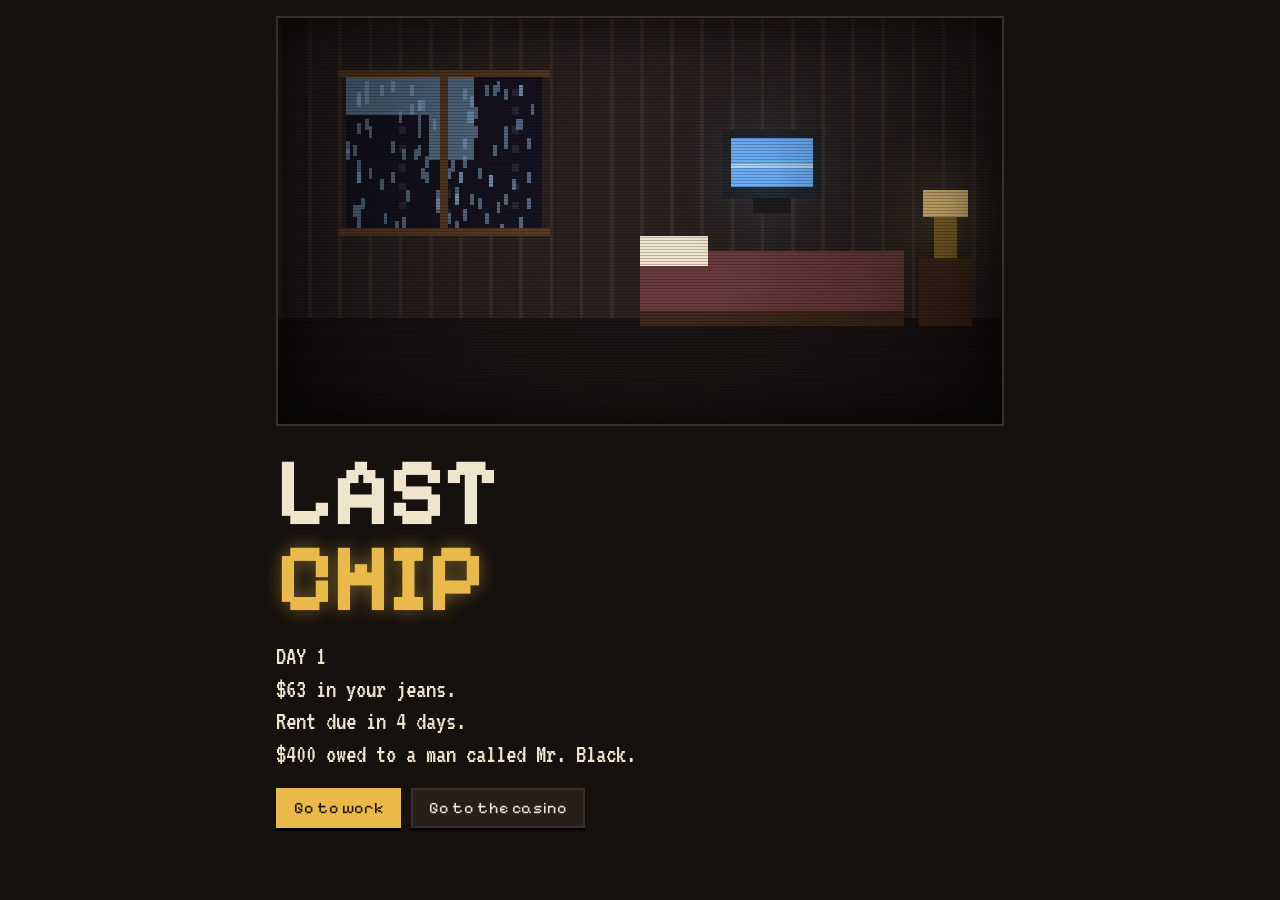
==== last-chip/game/index.html @ e5ffe9bb "Add LAST CHIP playable prototype v0.1 Browser game with no build step: day clock, job shifts, rent, " ====
<!doctype html>
<html lang="en">
<head>
<meta charset="utf-8">
<meta name="viewport" content="width=device-width, initial-scale=1, viewport-fit=cover">
<title>LAST CHIP</title>
<link rel="preconnect" href="https://fonts.googleapis.com">
<link rel="preconnect" href="https://fonts.gstatic.com" crossorigin>
<link rel="stylesheet" href="https://fonts.googleapis.com/css2?family=Pixelify+Sans:wght@400;600;700&family=VT323&display=swap">
<link rel="stylesheet" href="css/style.css">
</head>
<body>
<div id="app">
  <div id="hud" class="hud" aria-live="polite"></div>
  <main class="stage">
    <div class="screen">
      <canvas id="scene" width="192" height="108" aria-hidden="true"></canvas>
      <div class="scanlines" aria-hidden="true"></div>
    </div>
    <section id="panel" class="panel"></section>
  </main>
  <aside class="sidebar">
    <h4>Notebook</h4>
    <ol id="log" class="log"></ol>
  </aside>
</div>
<div id="modal"></div>
<script src="js/cards.js"></script>
<script src="js/data.js"></script>
<script src="js/life.js"></script>
<script src="js/poker.js"></script>
<script src="js/scene.js"></script>
<script src="js/ui.js"></script>
<script>LC.ui.start();</script>
</body>
</html>
---- last-chip/game/css/style.css ----
/* LAST CHIP: tobacco-smoke dark, casino gold, one teal neon. Single deliberate dark world. */
:root {
  color-scheme: dark;
  --smoke: #15110e;
  --panel: #1e1814;
  --panel-2: #271f1a;
  --line: #3b3029;
  --paper: #efe4cc;
  --muted: #a39580;
  --gold: #e9b949;
  --gold-dim: #8a6a22;
  --neon: #53d6e6;
  --blood: #e0574c;
  --good: #8fd694;
  --felt: #1f5a43;
  --felt-2: #143d2e;
  --illegal: #c77dff;
  --legend: #ff9f43;
  --card: #f3ead6;
  --card-ink: #1b1512;
  --card-red: #b3261e;
  --display: "Pixelify Sans", "Courier New", monospace;
  --mono: "VT323", "Courier New", monospace;
}

* { box-sizing: border-box; }
html, body { height: 100%; }
body {
  margin: 0;
  background: var(--smoke);
  color: var(--paper);
  font-family: var(--mono);
  font-size: 20px;
  line-height: 1.25;
  -webkit-font-smoothing: none;
}
button { font: inherit; color: inherit; }
b { font-weight: normal; color: var(--gold); }
.muted { color: var(--muted); }
.good { color: var(--good); }
.bad { color: var(--blood); }

#app {
  display: grid;
  grid-template-columns: minmax(0, 1fr) 300px;
  grid-template-areas: "hud hud" "stage side";
  gap: 16px;
  max-width: 1180px;
  margin: 0 auto;
  padding-inline: 16px;
  padding-block: 16px 40px;
}

/* ---------- HUD ---------- */
.hud {
  grid-area: hud;
  display: grid;
  grid-template-columns: repeat(6, minmax(0, 1fr));
  border: 2px solid var(--line);
  background: var(--panel);
}
.hud-cell {
  display: flex;
  flex-direction: column;
  padding: 8px 12px;
  border-right: 2px solid var(--line);
  min-width: 0;
  font-variant-numeric: tabular-nums;
}
.hud-cell:last-child { border-right: 0; }
.hud-cell span { font-family: var(--display); font-size: 11px; letter-spacing: 0.14em; text-transform: uppercase; color: var(--muted); }
.hud-cell b { font-size: 28px; line-height: 1; white-space: nowrap; overflow: hidden; text-overflow: ellipsis; }
.hud-cell b i { font-style: normal; font-size: 18px; color: var(--muted); }
.hud-cell b.home { font-size: 20px; color: var(--paper); }
.hud-cell small { color: var(--muted); font-size: 17px; }
.hud-cell.cash b { color: var(--good); }
.bar { height: 6px; background: #000; margin-top: 4px; }
.bar div { height: 100%; background: var(--neon); }
.bar div.low { background: var(--blood); }

/* ---------- stage ---------- */
.stage { grid-area: stage; display: flex; flex-direction: column; gap: 16px; min-width: 0; }
.screen {
  position: relative;
  border: 2px solid var(--line);
  background: #000;
  aspect-ratio: 16 / 9;
  max-width: 100%;
  max-height: 46vh;
  overflow: hidden;
}
#scene { display: block; width: 100%; height: 100%; object-fit: cover; image-rendering: pixelated; }
.scanlines {
  position: absolute; inset: 0; pointer-events: none;
  background: repeating-linear-gradient(0deg, rgba(0,0,0,0.22) 0 1px, transparent 1px 3px);
  box-shadow: inset 0 0 60px rgba(0,0,0,0.7);
}
.panel { display: flex; flex-direction: column; gap: 14px; min-width: 0; }
.place h2 { font-family: var(--display); font-weight: 700; font-size: 30px; margin: 0; letter-spacing: 0.02em; text-wrap: balance; }
.place p { margin: 2px 0 0; color: var(--muted); }
h4 { font-family: var(--display); font-weight: 600; font-size: 13px; letter-spacing: 0.16em; text-transform: uppercase; color: var(--muted); margin: 6px 0 -4px; }
.row { display: flex; flex-wrap: wrap; gap: 10px; align-items: center; }

/* ---------- buttons ---------- */
.btn {
  display: inline-flex; align-items: baseline; gap: 8px;
  background: var(--panel-2);
  border: 2px solid var(--line);
  padding: 8px 16px;
  font-family: var(--display);
  font-size: 16px;
  letter-spacing: 0.04em;
  cursor: pointer;
  box-shadow: 0 3px 0 #000;
}
.btn small { font-family: var(--mono); font-size: 17px; color: var(--muted); }
.btn:hover { border-color: var(--gold-dim); }
.btn:active { transform: translateY(2px); box-shadow: 0 1px 0 #000; }
.btn:focus-visible, .tile:focus-visible, .card:focus-visible { outline: 2px solid var(--neon); outline-offset: 2px; }
.btn.primary { background: var(--gold); color: #1b1305; border-color: var(--gold); }
.btn.primary small { color: #4d3a10; }
.btn.danger { border-color: var(--blood); color: var(--blood); }
.btn.warn { border-color: var(--gold); color: var(--gold); }
.btn.illegal { border-color: var(--illegal); color: var(--illegal); }
.btn.ghost { background: transparent; box-shadow: none; }
.btn[disabled] { opacity: 0.4; cursor: not-allowed; }

/* ---------- intro ---------- */
body.is-intro .hud, body.is-intro .sidebar { display: none; }
body.is-intro #app { grid-template-columns: minmax(0, 1fr); grid-template-areas: "stage"; max-width: 760px; }
.intro { display: flex; flex-direction: column; gap: 18px; padding-block: 8px; }
.logo { font-family: var(--display); font-weight: 700; font-size: clamp(48px, 12vw, 96px); line-height: 0.9; margin: 0; letter-spacing: -0.02em; color: var(--paper); }
.logo span { display: block; color: var(--gold); text-shadow: 0 0 18px rgba(233,185,73,0.45); }
.intro-lines { font-size: 26px; margin: 0; }

/* ---------- hub ---------- */
.tiles { display: grid; grid-template-columns: repeat(auto-fill, minmax(190px, 1fr)); gap: 10px; }
.tile {
  display: flex; flex-direction: column; gap: 2px; text-align: left;
  background: var(--panel); border: 2px solid var(--line); padding: 12px 14px; cursor: pointer;
}
.tile:hover { border-color: var(--gold-dim); background: var(--panel-2); }
.tile-name { font-family: var(--display); font-weight: 600; font-size: 18px; }
.tile-sub { color: var(--muted); font-size: 18px; }
.tile.dim .tile-name { color: var(--muted); }

/* ---------- casino list ---------- */
.venues { display: flex; flex-direction: column; gap: 10px; }
.venue { display: flex; gap: 12px; align-items: center; justify-content: space-between; background: var(--panel); border: 2px solid var(--line); border-left-width: 6px; padding: 10px 14px; }
.venue.t0 { border-left-color: #a8633a; }
.venue.t1 { border-left-color: #6b7a6b; }
.venue.t2 { border-left-color: #ff5c8a; }
.venue.t3 { border-left-color: var(--gold); }
.venue.t4 { border-left-color: var(--paper); }
.venue h3 { font-family: var(--display); font-size: 19px; margin: 0; font-weight: 600; }
.venue p { margin: 0; color: var(--muted); }
.venue .meta { color: var(--paper); font-size: 18px; font-variant-numeric: tabular-nums; }
.venue.locked { opacity: 0.6; }
.lock { color: var(--muted); font-size: 18px; white-space: nowrap; }
.venue-main { min-width: 0; }

/* ---------- table ---------- */
.felt {
  background: radial-gradient(ellipse at 50% 40%, var(--felt) 0%, var(--felt-2) 80%);
  border: 6px solid #3d2616;
  box-shadow: inset 0 0 40px rgba(0,0,0,0.6);
  padding: 14px;
  display: flex; flex-direction: column; gap: 10px;
}
.opp { display: flex; justify-content: space-between; gap: 10px; align-items: flex-start; }
.opp h3 { font-family: var(--display); margin: 0; font-size: 20px; font-weight: 600; }
.opp p { margin: 0; color: #bfd2c4; font-size: 18px; }
.opp-num { text-align: right; display: flex; flex-direction: column; font-variant-numeric: tabular-nums; }
.opp-num b { font-size: 24px; }
.opp-num small { color: #bfd2c4; }
.tilt { font-style: normal; font-size: 12px; background: var(--blood); color: #fff; padding: 1px 5px; vertical-align: middle; letter-spacing: 0.1em; }
.tell { margin: 0; color: var(--neon); font-size: 18px; }
.hand { display: flex; gap: 8px; justify-content: center; flex-wrap: nowrap; min-height: 20px; }
.card {
  position: relative;
  width: clamp(46px, 14vw, 72px);
  aspect-ratio: 5 / 7;
  background: var(--card);
  color: var(--card-ink);
  border: 2px solid #000;
  box-shadow: 0 3px 0 rgba(0,0,0,0.5);
  padding: 0;
  font-family: var(--mono);
  transition: transform 0.12s;
}
button.card { cursor: pointer; }
.card.red { color: var(--card-red); }
.c-r { position: absolute; top: 2px; left: 5px; font-size: clamp(20px, 5vw, 28px); line-height: 1; }
.c-s { position: absolute; top: clamp(20px, 5vw, 27px); left: 5px; font-size: 15px; line-height: 1; }
.c-big { position: absolute; right: 5px; bottom: 2px; font-size: clamp(24px, 6.5vw, 36px); line-height: 1; }
.card.back { background: repeating-linear-gradient(45deg, #7a1f23 0 4px, #5a1418 4px 8px); border-color: #000; }
.card.back span { position: absolute; inset: 5px; border: 2px solid rgba(233,185,73,0.6); }
.card.marked { outline: 2px dashed var(--illegal); outline-offset: 2px; }
.card.sel { transform: translateY(-14px); box-shadow: 0 0 0 2px var(--gold), 0 8px 0 rgba(0,0,0,0.4); }
.card.fresh { box-shadow: 0 0 0 2px var(--neon); }
.card.win { box-shadow: 0 0 0 2px var(--gold), 0 0 16px rgba(233,185,73,0.6); }
.opp-hand .card { width: clamp(36px, 10vw, 54px); }
.opp-hand .c-r { font-size: clamp(16px, 4vw, 22px); }
.opp-hand .c-s { top: clamp(16px, 4vw, 21px); }
.opp-hand .c-big { font-size: clamp(18px, 5vw, 26px); }
.pot { display: flex; justify-content: space-between; align-items: baseline; gap: 10px; border-top: 2px dashed rgba(239,228,204,0.2); border-bottom: 2px dashed rgba(239,228,204,0.2); padding: 4px 2px; color: #cfe0d4; }
.pot b { font-size: 26px; font-variant-numeric: tabular-nums; }
.result { display: flex; flex-direction: column; align-items: center; text-align: center; gap: 0; background: rgba(0,0,0,0.35); padding: 6px 10px; }
.result b { font-family: var(--display); font-size: 20px; color: var(--paper); }
.result.good b { color: var(--gold); }
.result.bad b { color: var(--blood); }
.result .note { color: var(--neon); }
.me { display: flex; justify-content: space-between; flex-wrap: wrap; gap: 4px 12px; color: #dfe9e1; font-variant-numeric: tabular-nums; }
.actions { display: flex; flex-wrap: wrap; gap: 10px; justify-content: center; min-height: 44px; align-items: center; }
.thinking { margin: 0; }
.tlog { list-style: none; margin: 0; padding: 0; display: flex; flex-direction: column; gap: 2px; font-size: 18px; color: var(--muted); }
.tlog li:last-child { color: var(--paper); }
.tlog .good { color: var(--good); }
.tlog .bad { color: var(--blood); }
.tlog .item { color: var(--neon); }

/* ---------- items ---------- */
.items, .people { list-style: none; margin: 0; padding: 0; display: flex; flex-direction: column; gap: 8px; }
.item, .home-opt { display: flex; justify-content: space-between; gap: 12px; align-items: center; background: var(--panel); border: 2px solid var(--line); padding: 8px 12px; }
.item p, .home-opt p { margin: 0; color: var(--muted); font-size: 18px; }
.item em { font-style: normal; font-size: 16px; color: var(--muted); text-transform: uppercase; letter-spacing: 0.08em; }
.item-act { flex-shrink: 0; }
.r-common b { color: var(--paper); }
.r-rare b { color: var(--neon); }
.r-legendary b { color: var(--legend); }
.r-illegal b { color: var(--illegal); }
.r-unique b { color: var(--gold); }
.slots { display: grid; grid-template-columns: repeat(3, minmax(0, 1fr)); gap: 10px; }
.slot { display: flex; flex-direction: column; gap: 4px; background: var(--panel); border: 2px solid var(--line); padding: 10px; }
.slot span { font-family: var(--display); font-size: 11px; letter-spacing: 0.16em; color: var(--muted); }
.slot small { color: var(--muted); font-size: 16px; flex: 1; }
.slot.empty b { color: var(--line); }
.slot .btn { align-self: flex-start; padding: 2px 8px; font-size: 13px; }
.people li { display: flex; flex-wrap: wrap; gap: 4px 10px; }
.ledger p { margin: 0 0 4px; }
.stats { font-size: 18px; }

/* ---------- sidebar log ---------- */
.sidebar { grid-area: side; min-width: 0; background: var(--panel); border: 2px solid var(--line); padding: 12px; align-self: start; }
.sidebar h4 { margin: 0 0 8px; }
.log { list-style: none; margin: 0; padding: 0; display: flex; flex-direction: column; gap: 8px; font-size: 18px; }
.log time { display: block; font-size: 15px; color: var(--muted); }
.log .good { color: var(--good); }
.log .bad { color: var(--blood); }

/* ---------- modal ---------- */
.modal-bg { position: fixed; inset: 0; background: rgba(5,4,3,0.72); display: grid; place-items: center; padding: 16px; z-index: 10; }
.modal { background: var(--panel); border: 2px solid var(--gold-dim); box-shadow: 0 0 0 6px #000, 0 20px 60px rgba(0,0,0,0.6); max-width: 520px; width: 100%; padding: 18px 20px; display: flex; flex-direction: column; gap: 8px; max-height: 88vh; overflow-y: auto; }
.modal.sad { border-color: var(--blood); }
.modal h3 { font-family: var(--display); font-size: 24px; margin: 0 0 4px; color: var(--gold); }
.modal.sad h3 { color: var(--blood); }
.modal p { margin: 0; }
.modal .row { margin-top: 8px; }

@media (max-width: 860px) {
  #app { grid-template-columns: minmax(0, 1fr); grid-template-areas: "hud" "stage" "side"; }
  .hud { grid-template-columns: repeat(3, minmax(0, 1fr)); }
  .hud-cell:nth-child(3) { border-right: 0; }
  .hud-cell:nth-child(-n+3) { border-bottom: 2px solid var(--line); }
}
@media (max-width: 520px) {
  body { font-size: 18px; }
  .screen { max-height: 30vh; }
  .slots { grid-template-columns: repeat(2, minmax(0, 1fr)); }
  .venue { flex-direction: column; align-items: flex-start; }
  .hud-cell { padding: 6px 8px; }
  .hud-cell b { font-size: 22px; }
  .hand { gap: 5px; }
  .felt { padding: 10px; border-width: 4px; }
}
@media (prefers-reduced-motion: reduce) {
  .card, .btn { transition: none; }
}
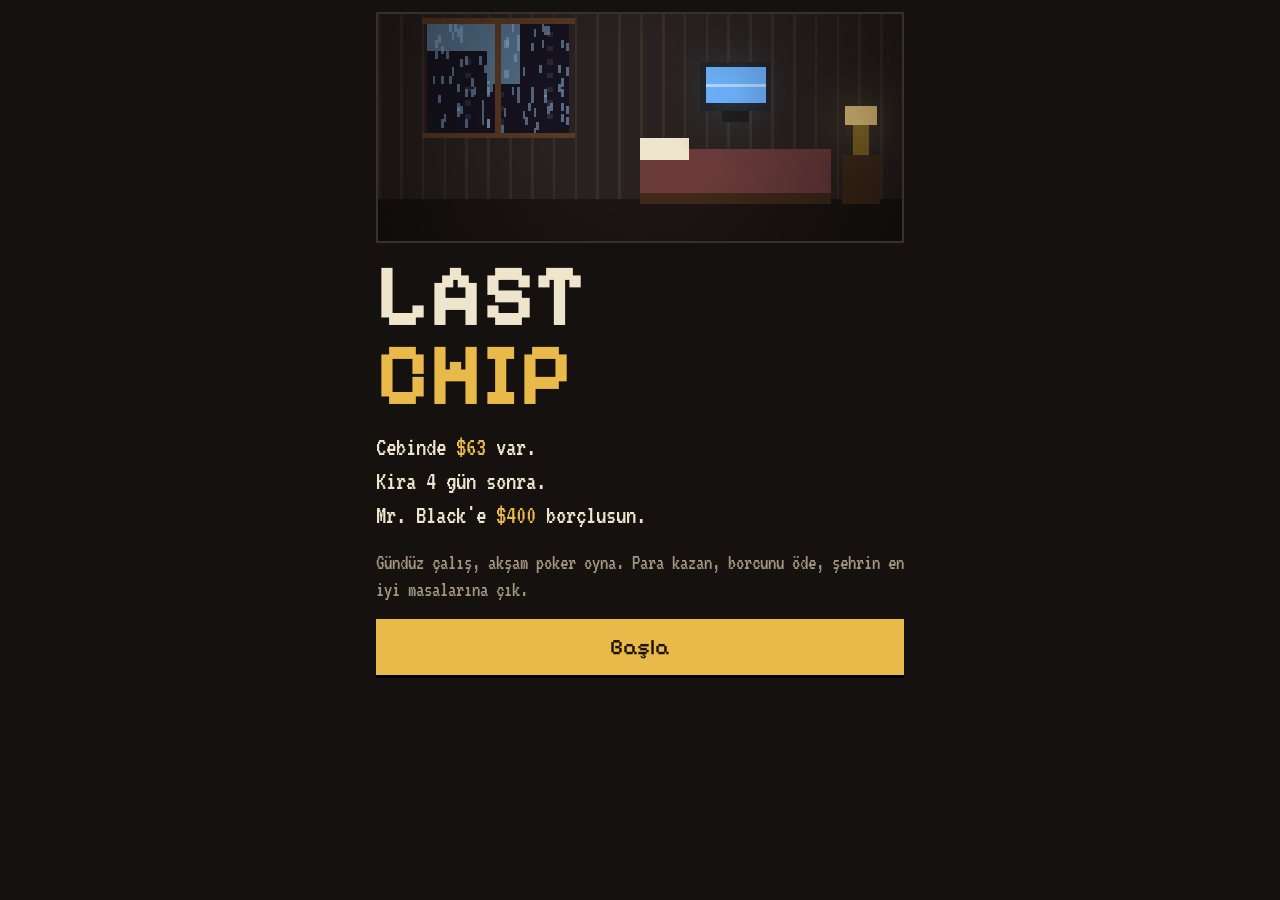
==== commit d8d17edd: "Simplify LAST CHIP: Turkish UI, day/evening phases, single-column layout Replace the minute clock wi" ====
--- a/last-chip/game/index.html
+++ b/last-chip/game/index.html
@@ -1,28 +1,19 @@
 <!doctype html>
-<html lang="en">
+<html lang="tr">
 <head>
 <meta charset="utf-8">
 <meta name="viewport" content="width=device-width, initial-scale=1, viewport-fit=cover">
 <title>LAST CHIP</title>
 <link rel="preconnect" href="https://fonts.googleapis.com">
 <link rel="preconnect" href="https://fonts.gstatic.com" crossorigin>
-<link rel="stylesheet" href="https://fonts.googleapis.com/css2?family=Pixelify+Sans:wght@400;600;700&family=VT323&display=swap">
+<link rel="stylesheet" href="https://fonts.googleapis.com/css2?family=Pixelify+Sans:wght@500;700&family=VT323&display=swap">
 <link rel="stylesheet" href="css/style.css">
 </head>
 <body>
 <div id="app">
-  <div id="hud" class="hud" aria-live="polite"></div>
-  <main class="stage">
-    <div class="screen">
-      <canvas id="scene" width="192" height="108" aria-hidden="true"></canvas>
-      <div class="scanlines" aria-hidden="true"></div>
-    </div>
-    <section id="panel" class="panel"></section>
-  </main>
-  <aside class="sidebar">
-    <h4>Notebook</h4>
-    <ol id="log" class="log"></ol>
-  </aside>
+  <div id="top" class="top"></div>
+  <div class="screen"><canvas id="scene" width="192" height="108" aria-hidden="true"></canvas></div>
+  <main id="panel" class="panel"></main>
 </div>
 <div id="modal"></div>
 <script src="js/cards.js"></script>
--- a/last-chip/game/css/style.css
+++ b/last-chip/game/css/style.css
@@ -1,21 +1,16 @@
-/* LAST CHIP: tobacco-smoke dark, casino gold, one teal neon. Single deliberate dark world. */
+/* LAST CHIP: tek sütun, az renk, büyük dokunma alanları. */
 :root {
   color-scheme: dark;
-  --smoke: #15110e;
-  --panel: #1e1814;
-  --panel-2: #271f1a;
+  --bg: #15110e;
+  --panel: #211a16;
   --line: #3b3029;
-  --paper: #efe4cc;
+  --text: #efe4cc;
   --muted: #a39580;
   --gold: #e9b949;
-  --gold-dim: #8a6a22;
-  --neon: #53d6e6;
-  --blood: #e0574c;
   --good: #8fd694;
+  --bad: #e0574c;
   --felt: #1f5a43;
-  --felt-2: #143d2e;
-  --illegal: #c77dff;
-  --legend: #ff9f43;
+  --felt-2: #163f30;
   --card: #f3ead6;
   --card-ink: #1b1512;
   --card-red: #b3261e;
@@ -25,254 +20,154 @@
 
 * { box-sizing: border-box; }
 html, body { height: 100%; }
-body {
-  margin: 0;
-  background: var(--smoke);
-  color: var(--paper);
-  font-family: var(--mono);
-  font-size: 20px;
-  line-height: 1.25;
-  -webkit-font-smoothing: none;
-}
+body { margin: 0; background: var(--bg); color: var(--text); font-family: var(--mono); font-size: 21px; line-height: 1.3; }
 button { font: inherit; color: inherit; }
 b { font-weight: normal; color: var(--gold); }
+p { margin: 0; }
 .muted { color: var(--muted); }
 .good { color: var(--good); }
-.bad { color: var(--blood); }
+.bad { color: var(--bad); }
 
-#app {
-  display: grid;
-  grid-template-columns: minmax(0, 1fr) 300px;
-  grid-template-areas: "hud hud" "stage side";
-  gap: 16px;
-  max-width: 1180px;
-  margin: 0 auto;
-  padding-inline: 16px;
-  padding-block: 16px 40px;
+#app { max-width: 560px; margin: 0 auto; padding-inline: 16px; padding-block: 12px 40px; display: flex; flex-direction: column; gap: 14px; }
+
+/* ---------- üst bar ---------- */
+.top { display: grid; grid-template-columns: auto auto 1fr; gap: 4px 18px; align-items: end; }
+.stat { display: flex; flex-direction: column; font-variant-numeric: tabular-nums; }
+.stat span { font-size: 16px; color: var(--muted); }
+.stat b { font-family: var(--display); font-size: 22px; color: var(--text); }
+.stat b.cash { color: var(--good); }
+.stat.energy { min-width: 0; }
+.bar { height: 10px; background: #000; border: 1px solid var(--line); margin-top: 6px; }
+.bar div { height: 100%; background: var(--gold); }
+.bar div.low { background: var(--bad); }
+.bills { grid-column: 1 / -1; display: flex; flex-wrap: wrap; gap: 4px 16px; font-size: 17px; color: var(--muted); border-top: 1px solid var(--line); padding-top: 6px; }
+
+/* ---------- sahne ---------- */
+.screen { border: 2px solid var(--line); background: #000; aspect-ratio: 16 / 7; max-width: 100%; overflow: hidden; }
+#scene { display: block; width: 100%; height: 100%; object-fit: cover; image-rendering: pixelated; }
+body[data-screen="table"] .screen { display: none; }
+body[data-screen="intro"] .top { display: none; }
+
+.panel { display: flex; flex-direction: column; gap: 14px; }
+.place h2 { font-family: var(--display); font-weight: 700; font-size: 28px; margin: 0; }
+.place p { color: var(--muted); }
+h4 { font-family: var(--display); font-weight: 500; font-size: 14px; letter-spacing: 0.1em; text-transform: uppercase; color: var(--muted); margin: 4px 0 -6px; }
+.row { display: flex; flex-wrap: wrap; gap: 10px; }
+
+/* ---------- butonlar ---------- */
+.btn {
+  display: inline-flex; flex-direction: column; align-items: center; justify-content: center;
+  min-height: 48px; padding: 6px 18px;
+  background: var(--panel); border: 2px solid var(--line);
+  font-family: var(--display); font-weight: 500; font-size: 18px;
+  cursor: pointer; box-shadow: 0 3px 0 #000;
 }
+.btn small { font-family: var(--mono); font-size: 16px; color: var(--muted); }
+.btn:active { transform: translateY(2px); box-shadow: 0 1px 0 #000; }
+.btn:focus-visible, .choice:focus-visible, .link:focus-visible, .card:focus-visible { outline: 2px solid var(--gold); outline-offset: 2px; }
+.btn.primary { background: var(--gold); border-color: var(--gold); color: #1b1305; }
+.btn.primary small { color: #4d3a10; }
+.btn.danger { border-color: var(--bad); color: var(--bad); }
+.btn.ghost { background: transparent; box-shadow: none; }
+.btn.big { font-size: 22px; min-height: 56px; }
+.btn[disabled] { opacity: 0.4; }
 
-/* ---------- HUD ---------- */
-.hud {
-  grid-area: hud;
-  display: grid;
-  grid-template-columns: repeat(6, minmax(0, 1fr));
-  border: 2px solid var(--line);
-  background: var(--panel);
+/* ---------- ana ekran ---------- */
+.choices { display: grid; grid-template-columns: 1fr 1fr; gap: 10px; }
+.choice {
+  display: flex; flex-direction: column; gap: 2px; align-items: flex-start; text-align: left;
+  padding: 16px; min-height: 96px; background: var(--panel); border: 2px solid var(--line); cursor: pointer; box-shadow: 0 3px 0 #000;
 }
-.hud-cell {
-  display: flex;
-  flex-direction: column;
-  padding: 8px 12px;
-  border-right: 2px solid var(--line);
-  min-width: 0;
-  font-variant-numeric: tabular-nums;
-}
-.hud-cell:last-child { border-right: 0; }
-.hud-cell span { font-family: var(--display); font-size: 11px; letter-spacing: 0.14em; text-transform: uppercase; color: var(--muted); }
-.hud-cell b { font-size: 28px; line-height: 1; white-space: nowrap; overflow: hidden; text-overflow: ellipsis; }
-.hud-cell b i { font-style: normal; font-size: 18px; color: var(--muted); }
-.hud-cell b.home { font-size: 20px; color: var(--paper); }
-.hud-cell small { color: var(--muted); font-size: 17px; }
-.hud-cell.cash b { color: var(--good); }
-.bar { height: 6px; background: #000; margin-top: 4px; }
-.bar div { height: 100%; background: var(--neon); }
-.bar div.low { background: var(--blood); }
-
-/* ---------- stage ---------- */
-.stage { grid-area: stage; display: flex; flex-direction: column; gap: 16px; min-width: 0; }
-.screen {
-  position: relative;
-  border: 2px solid var(--line);
-  background: #000;
-  aspect-ratio: 16 / 9;
-  max-width: 100%;
-  max-height: 46vh;
-  overflow: hidden;
-}
-#scene { display: block; width: 100%; height: 100%; object-fit: cover; image-rendering: pixelated; }
-.scanlines {
-  position: absolute; inset: 0; pointer-events: none;
-  background: repeating-linear-gradient(0deg, rgba(0,0,0,0.22) 0 1px, transparent 1px 3px);
-  box-shadow: inset 0 0 60px rgba(0,0,0,0.7);
-}
-.panel { display: flex; flex-direction: column; gap: 14px; min-width: 0; }
-.place h2 { font-family: var(--display); font-weight: 700; font-size: 30px; margin: 0; letter-spacing: 0.02em; text-wrap: balance; }
-.place p { margin: 2px 0 0; color: var(--muted); }
-h4 { font-family: var(--display); font-weight: 600; font-size: 13px; letter-spacing: 0.16em; text-transform: uppercase; color: var(--muted); margin: 6px 0 -4px; }
-.row { display: flex; flex-wrap: wrap; gap: 10px; align-items: center; }
-
-/* ---------- buttons ---------- */
-.btn {
-  display: inline-flex; align-items: baseline; gap: 8px;
-  background: var(--panel-2);
-  border: 2px solid var(--line);
-  padding: 8px 16px;
-  font-family: var(--display);
-  font-size: 16px;
-  letter-spacing: 0.04em;
-  cursor: pointer;
-  box-shadow: 0 3px 0 #000;
-}
-.btn small { font-family: var(--mono); font-size: 17px; color: var(--muted); }
-.btn:hover { border-color: var(--gold-dim); }
-.btn:active { transform: translateY(2px); box-shadow: 0 1px 0 #000; }
-.btn:focus-visible, .tile:focus-visible, .card:focus-visible { outline: 2px solid var(--neon); outline-offset: 2px; }
-.btn.primary { background: var(--gold); color: #1b1305; border-color: var(--gold); }
-.btn.primary small { color: #4d3a10; }
-.btn.danger { border-color: var(--blood); color: var(--blood); }
-.btn.warn { border-color: var(--gold); color: var(--gold); }
-.btn.illegal { border-color: var(--illegal); color: var(--illegal); }
-.btn.ghost { background: transparent; box-shadow: none; }
-.btn[disabled] { opacity: 0.4; cursor: not-allowed; }
+.choice b { font-family: var(--display); font-weight: 700; font-size: 22px; color: var(--text); }
+.choice span { color: var(--muted); font-size: 18px; }
+.choice.primary { border-color: var(--gold); }
+.choice.primary b { color: var(--gold); }
+.links { display: flex; gap: 8px; border-top: 1px solid var(--line); padding-top: 12px; }
+.link { flex: 1; display: flex; flex-direction: column; background: none; border: 0; padding: 4px; cursor: pointer; text-align: left; font-family: var(--display); font-size: 17px; }
+.link small { font-family: var(--mono); font-size: 16px; color: var(--muted); }
+.link:hover { color: var(--gold); }
 
 /* ---------- intro ---------- */
-body.is-intro .hud, body.is-intro .sidebar { display: none; }
-body.is-intro #app { grid-template-columns: minmax(0, 1fr); grid-template-areas: "stage"; max-width: 760px; }
-.intro { display: flex; flex-direction: column; gap: 18px; padding-block: 8px; }
-.logo { font-family: var(--display); font-weight: 700; font-size: clamp(48px, 12vw, 96px); line-height: 0.9; margin: 0; letter-spacing: -0.02em; color: var(--paper); }
-.logo span { display: block; color: var(--gold); text-shadow: 0 0 18px rgba(233,185,73,0.45); }
-.intro-lines { font-size: 26px; margin: 0; }
+.intro { display: flex; flex-direction: column; gap: 16px; }
+.logo { font-family: var(--display); font-weight: 700; font-size: clamp(56px, 16vw, 88px); line-height: 0.9; margin: 0; }
+.logo span { display: block; color: var(--gold); }
+.intro-lines { font-size: 26px; }
 
-/* ---------- hub ---------- */
-.tiles { display: grid; grid-template-columns: repeat(auto-fill, minmax(190px, 1fr)); gap: 10px; }
-.tile {
-  display: flex; flex-direction: column; gap: 2px; text-align: left;
-  background: var(--panel); border: 2px solid var(--line); padding: 12px 14px; cursor: pointer;
+/* ---------- casino listesi ---------- */
+.venues { display: flex; flex-direction: column; gap: 8px; }
+.venue { display: flex; gap: 12px; align-items: center; justify-content: space-between; background: var(--panel); border: 2px solid var(--line); padding: 10px 12px; }
+.venue h3 { font-family: var(--display); font-weight: 500; font-size: 19px; margin: 0; }
+.venue p { color: var(--muted); font-size: 17px; }
+.venue .btn { flex-shrink: 0; }
+.venue.locked { opacity: 0.55; }
+.lock { color: var(--muted); font-size: 16px; text-align: right; flex-shrink: 0; max-width: 45%; }
+
+/* ---------- masa ---------- */
+.felt {
+  background: radial-gradient(ellipse at 50% 45%, var(--felt), var(--felt-2) 85%);
+  border: 5px solid #3d2616; padding: 12px;
+  display: flex; flex-direction: column; gap: 12px;
 }
-.tile:hover { border-color: var(--gold-dim); background: var(--panel-2); }
-.tile-name { font-family: var(--display); font-weight: 600; font-size: 18px; }
-.tile-sub { color: var(--muted); font-size: 18px; }
-.tile.dim .tile-name { color: var(--muted); }
-
-/* ---------- casino list ---------- */
-.venues { display: flex; flex-direction: column; gap: 10px; }
-.venue { display: flex; gap: 12px; align-items: center; justify-content: space-between; background: var(--panel); border: 2px solid var(--line); border-left-width: 6px; padding: 10px 14px; }
-.venue.t0 { border-left-color: #a8633a; }
-.venue.t1 { border-left-color: #6b7a6b; }
-.venue.t2 { border-left-color: #ff5c8a; }
-.venue.t3 { border-left-color: var(--gold); }
-.venue.t4 { border-left-color: var(--paper); }
-.venue h3 { font-family: var(--display); font-size: 19px; margin: 0; font-weight: 600; }
-.venue p { margin: 0; color: var(--muted); }
-.venue .meta { color: var(--paper); font-size: 18px; font-variant-numeric: tabular-nums; }
-.venue.locked { opacity: 0.6; }
-.lock { color: var(--muted); font-size: 18px; white-space: nowrap; }
-.venue-main { min-width: 0; }
-
-/* ---------- table ---------- */
-.felt {
-  background: radial-gradient(ellipse at 50% 40%, var(--felt) 0%, var(--felt-2) 80%);
-  border: 6px solid #3d2616;
-  box-shadow: inset 0 0 40px rgba(0,0,0,0.6);
-  padding: 14px;
-  display: flex; flex-direction: column; gap: 10px;
-}
-.opp { display: flex; justify-content: space-between; gap: 10px; align-items: flex-start; }
-.opp h3 { font-family: var(--display); margin: 0; font-size: 20px; font-weight: 600; }
-.opp p { margin: 0; color: #bfd2c4; font-size: 18px; }
-.opp-num { text-align: right; display: flex; flex-direction: column; font-variant-numeric: tabular-nums; }
-.opp-num b { font-size: 24px; }
-.opp-num small { color: #bfd2c4; }
-.tilt { font-style: normal; font-size: 12px; background: var(--blood); color: #fff; padding: 1px 5px; vertical-align: middle; letter-spacing: 0.1em; }
-.tell { margin: 0; color: var(--neon); font-size: 18px; }
-.hand { display: flex; gap: 8px; justify-content: center; flex-wrap: nowrap; min-height: 20px; }
+.seat { display: flex; justify-content: space-between; gap: 8px; font-size: 19px; color: #dfe9e1; font-variant-numeric: tabular-nums; }
+.seat span:first-child { font-family: var(--display); }
+.seat.me span:first-child { font-family: var(--mono); }
+.tilt { font-style: normal; font-size: 12px; background: var(--bad); color: #fff; padding: 1px 5px; }
+.hand { display: flex; gap: 6px; justify-content: center; }
+.hand.mine { padding-top: 10px; }
 .card {
-  position: relative;
-  width: clamp(46px, 14vw, 72px);
-  aspect-ratio: 5 / 7;
-  background: var(--card);
-  color: var(--card-ink);
-  border: 2px solid #000;
-  box-shadow: 0 3px 0 rgba(0,0,0,0.5);
-  padding: 0;
-  font-family: var(--mono);
-  transition: transform 0.12s;
+  position: relative; width: 18%; max-width: 76px; aspect-ratio: 5 / 7;
+  background: var(--card); color: var(--card-ink); border: 2px solid #000; padding: 0;
+  box-shadow: 0 3px 0 rgba(0,0,0,0.5); font-family: var(--mono); transition: transform 0.12s;
 }
 button.card { cursor: pointer; }
 .card.red { color: var(--card-red); }
-.c-r { position: absolute; top: 2px; left: 5px; font-size: clamp(20px, 5vw, 28px); line-height: 1; }
-.c-s { position: absolute; top: clamp(20px, 5vw, 27px); left: 5px; font-size: 15px; line-height: 1; }
-.c-big { position: absolute; right: 5px; bottom: 2px; font-size: clamp(24px, 6.5vw, 36px); line-height: 1; }
-.card.back { background: repeating-linear-gradient(45deg, #7a1f23 0 4px, #5a1418 4px 8px); border-color: #000; }
-.card.back span { position: absolute; inset: 5px; border: 2px solid rgba(233,185,73,0.6); }
-.card.marked { outline: 2px dashed var(--illegal); outline-offset: 2px; }
-.card.sel { transform: translateY(-14px); box-shadow: 0 0 0 2px var(--gold), 0 8px 0 rgba(0,0,0,0.4); }
-.card.fresh { box-shadow: 0 0 0 2px var(--neon); }
-.card.win { box-shadow: 0 0 0 2px var(--gold), 0 0 16px rgba(233,185,73,0.6); }
-.opp-hand .card { width: clamp(36px, 10vw, 54px); }
-.opp-hand .c-r { font-size: clamp(16px, 4vw, 22px); }
-.opp-hand .c-s { top: clamp(16px, 4vw, 21px); }
-.opp-hand .c-big { font-size: clamp(18px, 5vw, 26px); }
-.pot { display: flex; justify-content: space-between; align-items: baseline; gap: 10px; border-top: 2px dashed rgba(239,228,204,0.2); border-bottom: 2px dashed rgba(239,228,204,0.2); padding: 4px 2px; color: #cfe0d4; }
-.pot b { font-size: 26px; font-variant-numeric: tabular-nums; }
-.result { display: flex; flex-direction: column; align-items: center; text-align: center; gap: 0; background: rgba(0,0,0,0.35); padding: 6px 10px; }
-.result b { font-family: var(--display); font-size: 20px; color: var(--paper); }
-.result.good b { color: var(--gold); }
-.result.bad b { color: var(--blood); }
-.result .note { color: var(--neon); }
-.me { display: flex; justify-content: space-between; flex-wrap: wrap; gap: 4px 12px; color: #dfe9e1; font-variant-numeric: tabular-nums; }
-.actions { display: flex; flex-wrap: wrap; gap: 10px; justify-content: center; min-height: 44px; align-items: center; }
-.thinking { margin: 0; }
-.tlog { list-style: none; margin: 0; padding: 0; display: flex; flex-direction: column; gap: 2px; font-size: 18px; color: var(--muted); }
-.tlog li:last-child { color: var(--paper); }
-.tlog .good { color: var(--good); }
-.tlog .bad { color: var(--blood); }
-.tlog .item { color: var(--neon); }
+.c-r { position: absolute; top: 2px; left: 6px; font-size: clamp(22px, 6vw, 30px); line-height: 1; }
+.c-s { position: absolute; top: clamp(22px, 6vw, 29px); left: 6px; font-size: 16px; line-height: 1; }
+.c-big { position: absolute; right: 5px; bottom: 2px; font-size: clamp(26px, 7vw, 38px); line-height: 1; }
+.card.back { background: repeating-linear-gradient(45deg, #7a1f23 0 4px, #5a1418 4px 8px); }
+.card.back span { position: absolute; inset: 5px; border: 2px solid rgba(233,185,73,0.5); }
+.hand.opp .card { width: 14%; max-width: 56px; }
+.hand.opp .c-r { font-size: clamp(16px, 4.5vw, 22px); }
+.hand.opp .c-s { top: clamp(16px, 4.5vw, 21px); font-size: 13px; }
+.hand.opp .c-big { font-size: clamp(18px, 5vw, 26px); }
+.card.sel { transform: translateY(-10px); box-shadow: 0 0 0 3px var(--gold); }
+.card.win { box-shadow: 0 0 0 3px var(--gold), 0 0 16px rgba(233,185,73,0.6); }
+.center { display: flex; flex-direction: column; align-items: center; gap: 4px; min-height: 84px; justify-content: center; text-align: center; }
+.pot { font-family: var(--display); font-size: 20px; color: var(--gold); }
+.msg { display: flex; flex-direction: column; align-items: center; gap: 2px; font-size: 20px; }
+.msg b { font-family: var(--display); font-size: 22px; }
+.msg small { font-size: 18px; color: #cfe0d4; }
+.msg .note { color: var(--gold); }
+.actions { display: grid; grid-auto-flow: column; grid-auto-columns: 1fr; gap: 10px; min-height: 52px; align-items: center; }
+.actions p { text-align: center; }
+.help { align-self: center; flex: none; color: var(--muted); font-size: 16px; }
 
-/* ---------- items ---------- */
-.items, .people { list-style: none; margin: 0; padding: 0; display: flex; flex-direction: column; gap: 8px; }
-.item, .home-opt { display: flex; justify-content: space-between; gap: 12px; align-items: center; background: var(--panel); border: 2px solid var(--line); padding: 8px 12px; }
-.item p, .home-opt p { margin: 0; color: var(--muted); font-size: 18px; }
-.item em { font-style: normal; font-size: 16px; color: var(--muted); text-transform: uppercase; letter-spacing: 0.08em; }
-.item-act { flex-shrink: 0; }
-.r-common b { color: var(--paper); }
-.r-rare b { color: var(--neon); }
-.r-legendary b { color: var(--legend); }
-.r-illegal b { color: var(--illegal); }
-.r-unique b { color: var(--gold); }
-.slots { display: grid; grid-template-columns: repeat(3, minmax(0, 1fr)); gap: 10px; }
-.slot { display: flex; flex-direction: column; gap: 4px; background: var(--panel); border: 2px solid var(--line); padding: 10px; }
-.slot span { font-family: var(--display); font-size: 11px; letter-spacing: 0.16em; color: var(--muted); }
-.slot small { color: var(--muted); font-size: 16px; flex: 1; }
-.slot.empty b { color: var(--line); }
-.slot .btn { align-self: flex-start; padding: 2px 8px; font-size: 13px; }
-.people li { display: flex; flex-wrap: wrap; gap: 4px 10px; }
-.ledger p { margin: 0 0 4px; }
-.stats { font-size: 18px; }
-
-/* ---------- sidebar log ---------- */
-.sidebar { grid-area: side; min-width: 0; background: var(--panel); border: 2px solid var(--line); padding: 12px; align-self: start; }
-.sidebar h4 { margin: 0 0 8px; }
-.log { list-style: none; margin: 0; padding: 0; display: flex; flex-direction: column; gap: 8px; font-size: 18px; }
-.log time { display: block; font-size: 15px; color: var(--muted); }
-.log .good { color: var(--good); }
-.log .bad { color: var(--blood); }
+/* ---------- listeler ---------- */
+.items { list-style: none; margin: 0; padding: 0; display: flex; flex-direction: column; gap: 8px; }
+.item { display: flex; justify-content: space-between; align-items: center; gap: 12px; background: var(--panel); border: 2px solid var(--line); padding: 8px 12px; }
+.item p { color: var(--muted); font-size: 17px; }
+.item .btn { flex-shrink: 0; min-height: 40px; font-size: 16px; }
+.r-sıradan { color: var(--text); }
+.r-nadir { color: #53d6e6; }
+.r-efsane { color: #ff9f43; }
+.r-kaçak { color: #c77dff; }
+.r-eşsiz { color: var(--gold); }
 
 /* ---------- modal ---------- */
-.modal-bg { position: fixed; inset: 0; background: rgba(5,4,3,0.72); display: grid; place-items: center; padding: 16px; z-index: 10; }
-.modal { background: var(--panel); border: 2px solid var(--gold-dim); box-shadow: 0 0 0 6px #000, 0 20px 60px rgba(0,0,0,0.6); max-width: 520px; width: 100%; padding: 18px 20px; display: flex; flex-direction: column; gap: 8px; max-height: 88vh; overflow-y: auto; }
-.modal.sad { border-color: var(--blood); }
-.modal h3 { font-family: var(--display); font-size: 24px; margin: 0 0 4px; color: var(--gold); }
-.modal.sad h3 { color: var(--blood); }
-.modal p { margin: 0; }
+.modal-bg { position: fixed; inset: 0; background: rgba(5,4,3,0.75); display: grid; place-items: center; padding: 16px; z-index: 10; }
+.modal { background: var(--panel); border: 2px solid var(--gold); max-width: 440px; width: 100%; padding: 18px; display: flex; flex-direction: column; gap: 8px; max-height: 88vh; overflow-y: auto; }
+.modal.sad { border-color: var(--bad); }
+.modal h3 { font-family: var(--display); font-size: 24px; margin: 0; color: var(--gold); }
+.modal.sad h3 { color: var(--bad); }
 .modal .row { margin-top: 8px; }
+.modal .row .btn { flex: 1; }
+.ranks { list-style: none; margin: 0; padding: 0; display: flex; flex-direction: column; gap: 2px; }
+.ranks li { display: flex; justify-content: space-between; gap: 10px; border-bottom: 1px solid var(--line); padding: 2px 0; }
+.ranks span { color: var(--muted); font-size: 17px; text-align: right; }
 
-@media (max-width: 860px) {
-  #app { grid-template-columns: minmax(0, 1fr); grid-template-areas: "hud" "stage" "side"; }
-  .hud { grid-template-columns: repeat(3, minmax(0, 1fr)); }
-  .hud-cell:nth-child(3) { border-right: 0; }
-  .hud-cell:nth-child(-n+3) { border-bottom: 2px solid var(--line); }
+@media (max-width: 400px) {
+  .choice { min-height: 84px; padding: 12px; }
+  .choice b { font-size: 20px; }
+  .actions { grid-auto-flow: row; }
 }
-@media (max-width: 520px) {
-  body { font-size: 18px; }
-  .screen { max-height: 30vh; }
-  .slots { grid-template-columns: repeat(2, minmax(0, 1fr)); }
-  .venue { flex-direction: column; align-items: flex-start; }
-  .hud-cell { padding: 6px 8px; }
-  .hud-cell b { font-size: 22px; }
-  .hand { gap: 5px; }
-  .felt { padding: 10px; border-width: 4px; }
-}
-@media (prefers-reduced-motion: reduce) {
-  .card, .btn { transition: none; }
-}
+@media (prefers-reduced-motion: reduce) { .card, .btn { transition: none; } }
